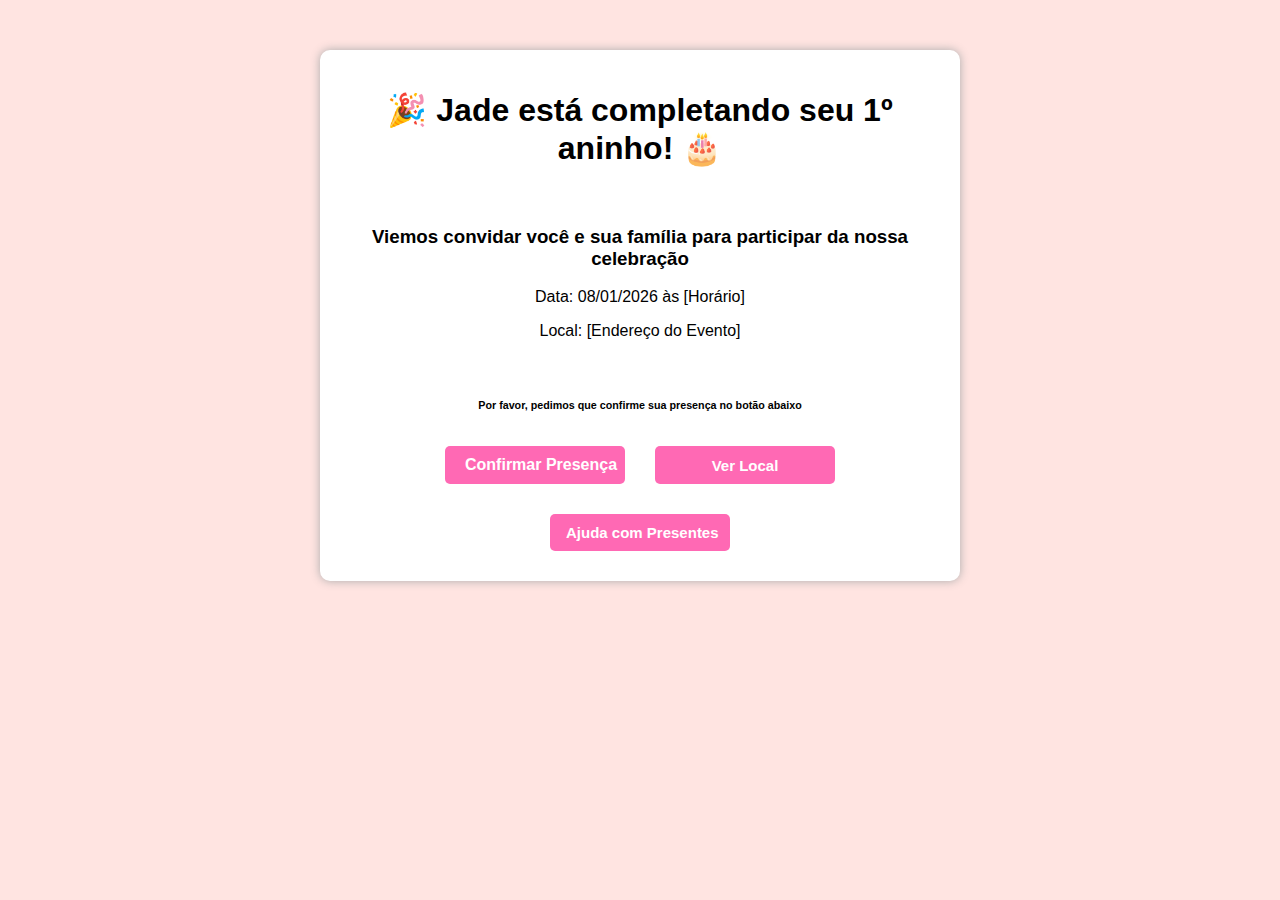
==== index.html @ 3c42a8f2 "primeiro commit do projeto front" ====
<!DOCTYPE html>
<html lang="pt-br">
<head>
    <meta charset="UTF-8">
    <meta name="viewport" content="width=device-width, initial-scale=1.0">
    <title>Convite de Aniversário</title>
    <link rel="stylesheet" href="style.css">
</head>
<body>
    <div class="convite">
        <h1>🎉 Jade está completando seu 1º aninho! 🎂</h1>
        <br>
        <h3>Viemos convidar você e sua família para participar da nossa celebração</h3>
        <p>Data: 08/01/2026 às [Horário]</p>
        <p>Local: [Endereço do Evento]</p>
        <br>
        <h6>Por favor, pedimos que confirme sua presença no botão abaixo</h6>

        <div class="botao">
            <button class="botao-emoji" id="botaoConfirmar" onclick="window.location.href='confirmar.html'">Confirmar Presença</button>
            <button id="botaoLocal" onclick="window.location.href='local.html'">Ver Local</button>
            <button onclick="window.location.href='presentes.html'">Ajuda com Presentes</button>
        </div>
    </div>
   <script src="script.js"></script>


</body>
</html>
---- style.css ----
body {
    font-family: Arial, sans-serif;
    text-align: center;
    background-color: #ffe4e1;
    margin: 0;
    padding: 0;
}

.convite, .container {
    background: white;
    padding: 20px;
    margin: 50px auto;
    width: 90%;
    max-width: 600px;
    border-radius: 10px;
    box-shadow: 0px 0px 10px #aaa;
}

button {
    margin: 10px;
    padding: 10px 16px;
    border: none;
    background: #ff69b4;
    color: white;
    font-size: 15px;
    cursor: pointer;
    border-radius: 5px;
    transition: all 0.3s ease;
    min-width: 180px; /* ✅ largura mínima para evitar mudança de tamanho */
    white-space: nowrap; /* ✅ evita quebra de linha no texto */
    font-weight: bold;
  max-width: 180px;  /* impede crescer */
  text-align: center;
  overflow: hidden;



}



button:hover {
    background: #ff1493;
}

.botao-emoji {
    display: inline-flex;
    align-items: center;
    gap: 8px;
    background: #ff69b4;
    color: white;
    font-size: 16px;
    font-weight: bold;
    border: none;
    border-radius: 5px;
    padding: 10px 20px;
    cursor: pointer;
    transition: 0.3s;
}

.botao-emoji:hover {
    background-color: #ff1493;
}

.botao-emoji span.emoji {
    font-size: 20px;
    transition: transform 0.2s ease;
}

.botao-emoji:hover span.emoji {
    transform: scale(1.2);
}

/* Formulário */
form {
    display: flex;
    flex-direction: column;
    align-items: center;
    gap: 10px;
}

label {
    font-size: 18px;
    font-weight: bold;
}

input {
    width: 100%;
    max-width: 300px;
    padding: 10px;
    border: 2px solid #ff69b4;
    border-radius: 5px;
    font-size: 16px;
    text-align: center;
    outline: none;
}

input:focus {
    border-color: #ff1493;
    box-shadow: 0px 0px 5px #ff1493;
}

/* Agrupamento de botões */
.botao {
    display: flex;
    flex-wrap: wrap;
    justify-content: center;
    gap: 10px;
    margin-top: 20px;

}

/* Lista de presentes */
.lista-presentes {
    list-style-type: none;
    padding: 0;
    margin: 20px auto;
    text-align: left;
    max-width: 300px;
    font-size: 18px;
}

.lista-presentes li {
    padding: 8px 0;
    border-bottom: 1px solid #ffb6c1;
}

@media (max-width: 600px) {
    .convite, .container {
        margin: 20px;
        padding: 15px;
    }

    input {
        max-width: 100%;
    }

    button {
        width: 100%;
        max-width: 300px;
    }

    .botao {
        flex-direction: column;
    }
}
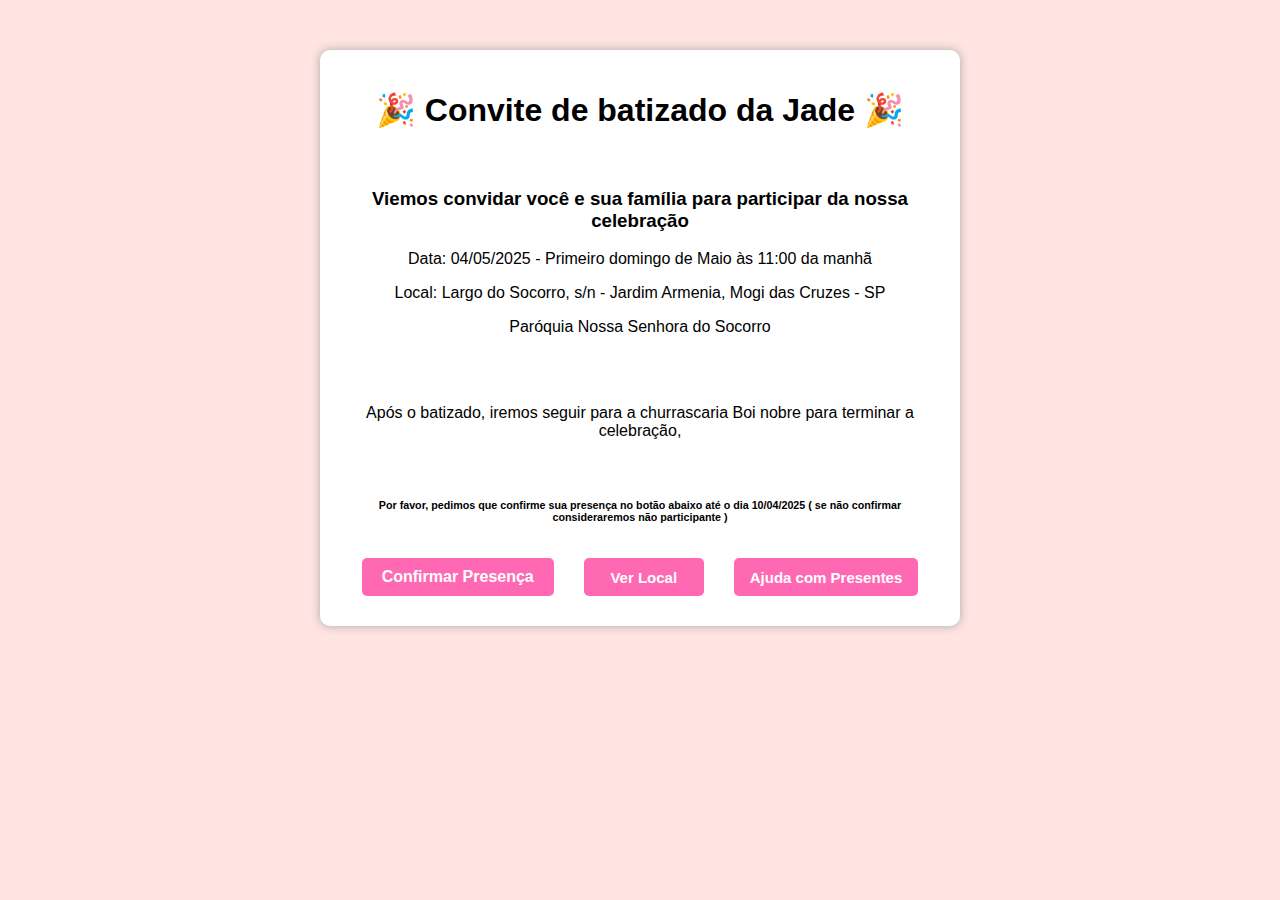
==== commit 63487d6e: "Atualizar o index.html" ====
--- a/index.html
+++ b/index.html
@@ -8,13 +8,22 @@
 </head>
 <body>
     <div class="convite">
-        <h1>🎉 Jade está completando seu 1º aninho! 🎂</h1>
+        <h1>🎉 Convite de batizado da Jade 🎉</h1>
         <br>
         <h3>Viemos convidar você e sua família para participar da nossa celebração</h3>
-        <p>Data: 08/01/2026 às [Horário]</p>
-        <p>Local: [Endereço do Evento]</p>
+        <p>Data: 04/05/2025 - Primeiro domingo de Maio às 11:00 da manhã</p>
+        <p>Local: Largo do Socorro, s/n - Jardim Armenia, Mogi das Cruzes - SP</p>
+<p>
+Paróquia Nossa Senhora do Socorro
+</p>
+<br>
+<br>
+<p>
+Após o batizado, iremos seguir para a churrascaria Boi nobre para terminar a celebração, 
+
+</p>
         <br>
-        <h6>Por favor, pedimos que confirme sua presença no botão abaixo</h6>
+        <h6>Por favor, pedimos que confirme sua presença no botão abaixo até o dia 10/04/2025 ( se não confirmar consideraremos não participante )</h6>
 
         <div class="botao">
             <button class="botao-emoji" id="botaoConfirmar" onclick="window.location.href='confirmar.html'">Confirmar Presença</button>
--- a/style.css
+++ b/style.css
@@ -26,12 +26,12 @@
     cursor: pointer;
     border-radius: 5px;
     transition: all 0.3s ease;
-    min-width: 180px; /* ✅ largura mínima para evitar mudança de tamanho */
-    white-space: nowrap; /* ✅ evita quebra de linha no texto */
+    min-width: 120px; /* ✅ largura mínima para evitar mudança de tamanho */
+   /* white-space: nowrap;  ✅ evita quebra de linha no texto */
     font-weight: bold;
-  max-width: 180px;  /* impede crescer */
+  /*max-width: 180px;  impede crescer */
   text-align: center;
-  overflow: hidden;
+  /*overflow: hidden;*/
 
 
 
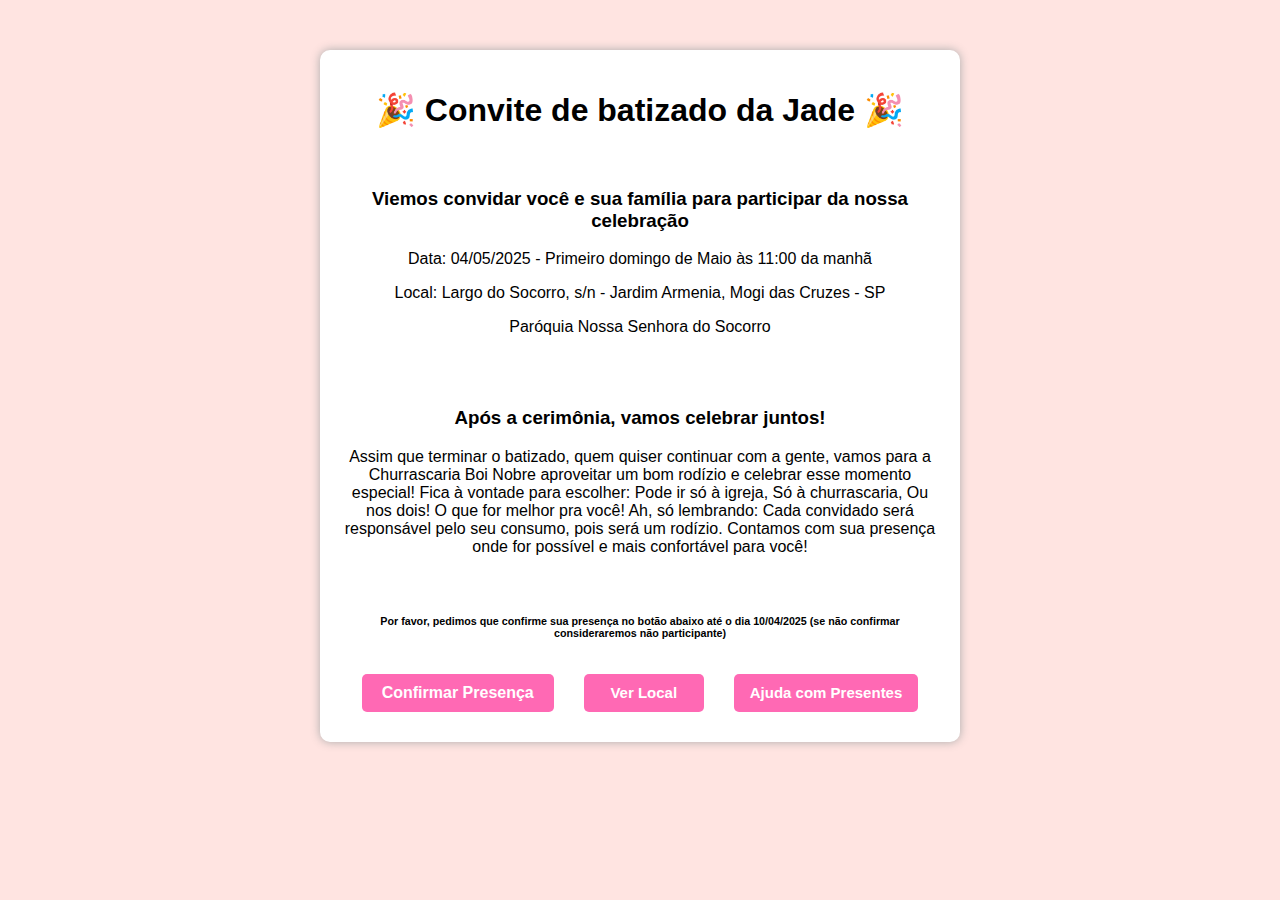
==== commit d914ca2e: "Atualizar o index.html" ====
--- a/index.html
+++ b/index.html
@@ -19,11 +19,33 @@
 <br>
 <br>
 <p>
-Após o batizado, iremos seguir para a churrascaria Boi nobre para terminar a celebração, 
+
+<h3>Após a cerimônia, vamos celebrar juntos!</h3>
+
+Assim que terminar o batizado, quem quiser continuar com a gente, vamos para a Churrascaria Boi Nobre aproveitar um bom rodízio e celebrar esse momento especial!
+
+Fica à vontade para escolher:
+
+Pode ir só à igreja,
+
+Só à churrascaria,
+
+Ou nos dois!
+
+
+O que for melhor pra você!
+
+Ah, só lembrando: 
+
+Cada convidado será responsável pelo seu consumo, pois será um rodízio.
+
+
+Contamos com sua presença onde for possível e mais confortável para você!
+
 
 </p>
         <br>
-        <h6>Por favor, pedimos que confirme sua presença no botão abaixo até o dia 10/04/2025 ( se não confirmar consideraremos não participante )</h6>
+        <h6>Por favor, pedimos que confirme sua presença no botão abaixo até o dia 10/04/2025 (se não confirmar consideraremos não participante)</h6>
 
         <div class="botao">
             <button class="botao-emoji" id="botaoConfirmar" onclick="window.location.href='confirmar.html'">Confirmar Presença</button>
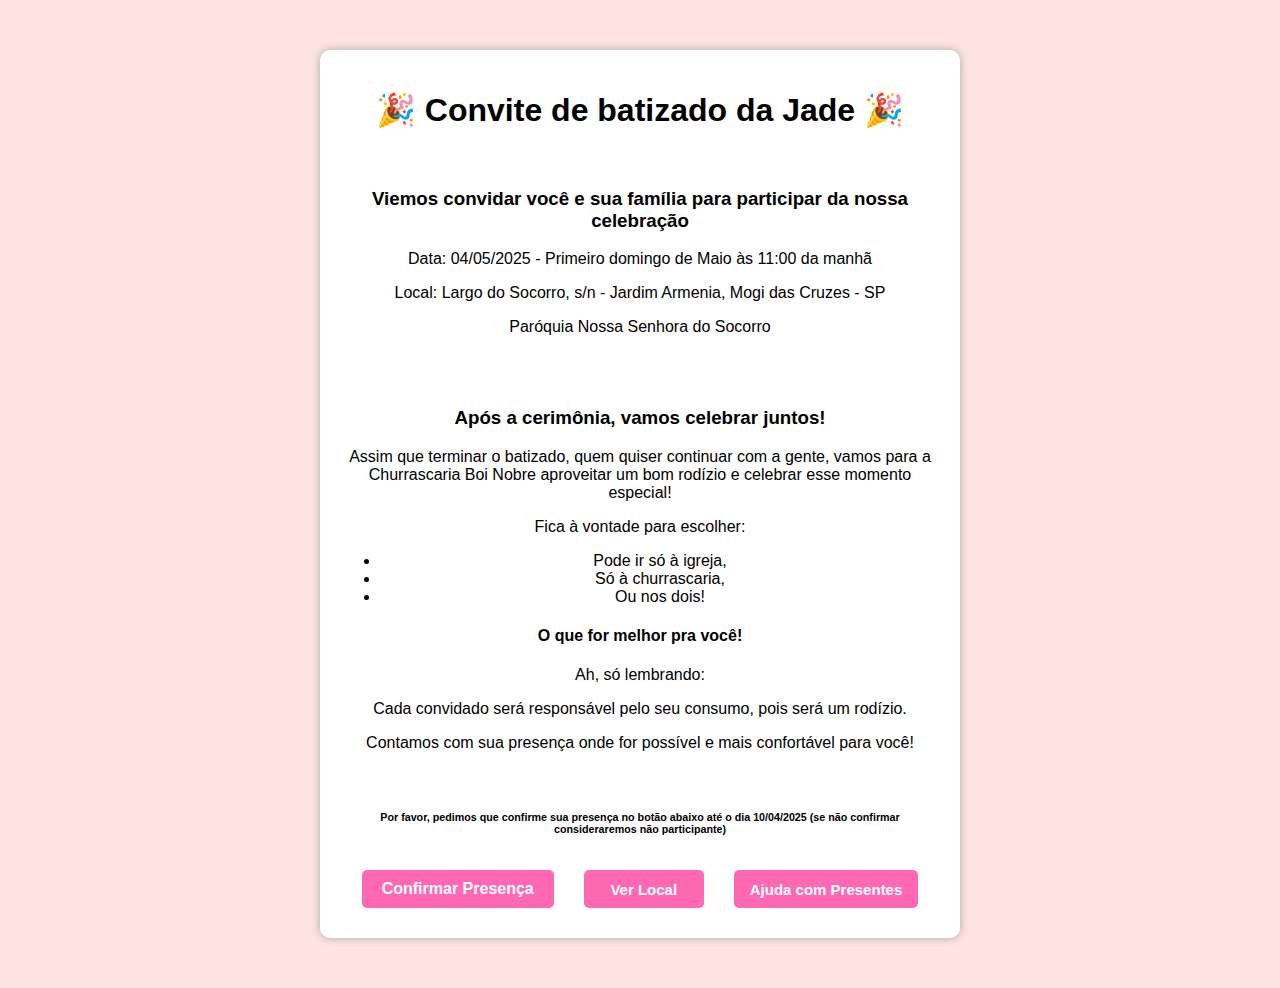
==== commit 161d3b63: "Atualizar o index.html" ====
--- a/index.html
+++ b/index.html
@@ -22,26 +22,27 @@
 
 <h3>Após a cerimônia, vamos celebrar juntos!</h3>
 
-Assim que terminar o batizado, quem quiser continuar com a gente, vamos para a Churrascaria Boi Nobre aproveitar um bom rodízio e celebrar esse momento especial!
+<p>Assim que terminar o batizado, quem quiser continuar com a gente, vamos para a Churrascaria Boi Nobre aproveitar um bom rodízio e celebrar esse momento especial!
+</p><p>
+Fica à vontade para escolher:
+</p><ul>
+<li>Pode ir só à igreja,</li>
 
-Fica à vontade para escolher:
+<li>Só à churrascaria,</li>
 
-Pode ir só à igreja,
+<li>Ou nos dois!</li>
+</ul>
 
-Só à churrascaria,
+<h4>O que for melhor pra você!</h4>
+<p>
+Ah, só lembrando: </p>
 
-Ou nos dois!
-
-
-O que for melhor pra você!
-
-Ah, só lembrando: 
-
+<p>
 Cada convidado será responsável pelo seu consumo, pois será um rodízio.
-
-
+</p>
+<p>
 Contamos com sua presença onde for possível e mais confortável para você!
-
+</p>
 
 </p>
         <br>
